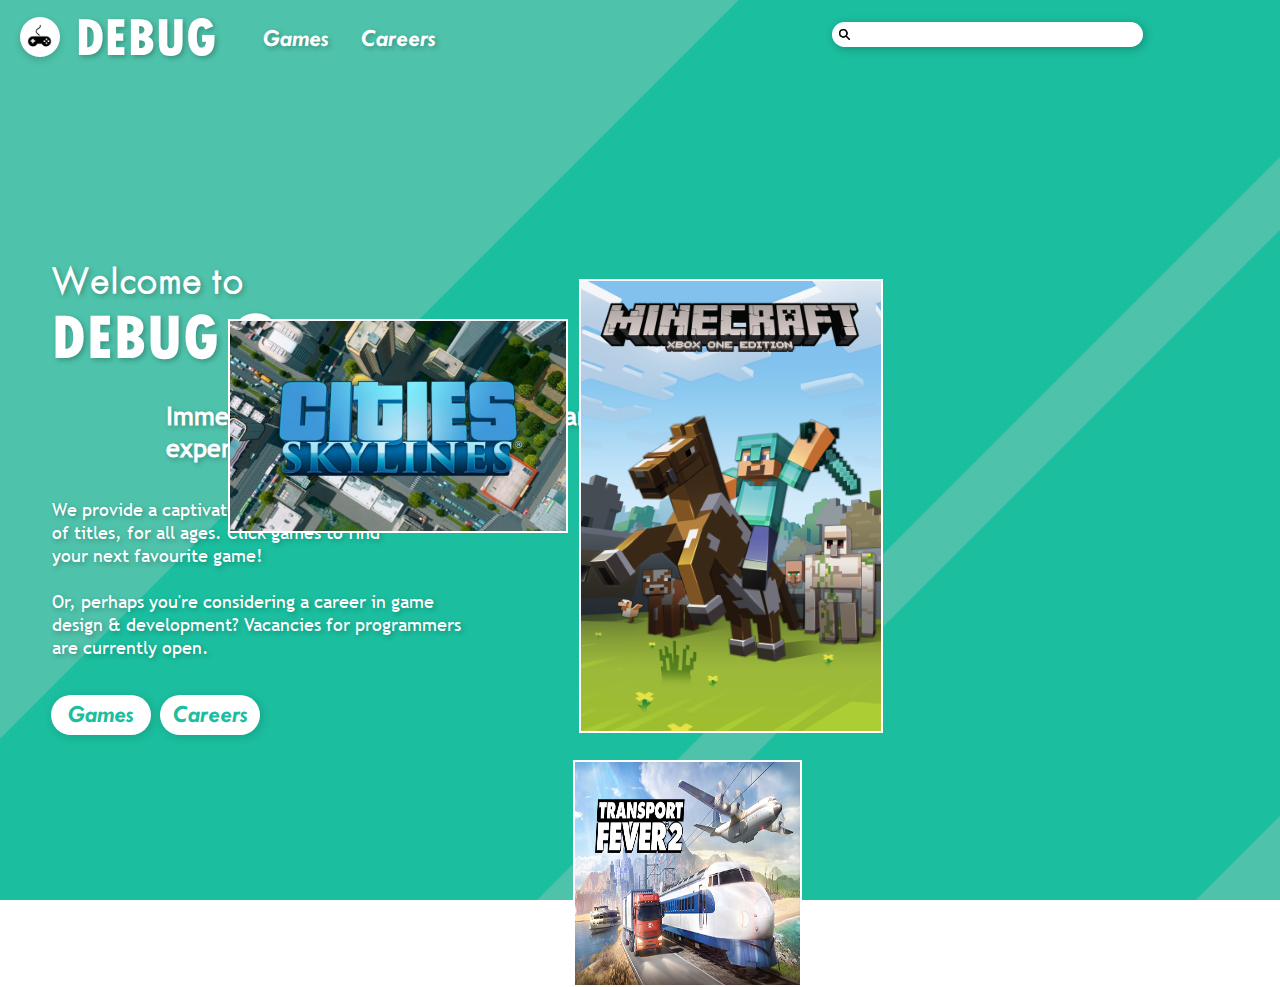
==== index.html @ 704a959a "First Development Iteration" ====
<!DOCTYPE html>

<html lang="en">
    <head> 
        <meta charset="UTF-8">
        <title>DEBUG Games</title>
        <meta name="description" content="This is the website for DEBUG Games!">
        <meta name="viewport" content="width=device-width, initial-scale=1">
        <link rel="stylesheet" href="styles.css">
    </head>

    <body>
        <div class="logo">
            <img src="./Images/debug_icon.png" alt="DEBUG Games' logo. A white circle background with a black video-game controller.">
        </div>
        <div class="header">
            <a href="#">DEBUG</a>
        </div>
        <div class="topnav">
            <ul>
                <li><a href="#">Games</a></li>
                <li><a href="#">Careers</a></li>     
            </ul>
        </div>  
        <div class="search-bar">
            <input type="text" placeholder="">
        </div>
        <div class="main-content"> 
            <h3>Welcome to</h3>
            <h1>DEBUG</h1><h2>Games</h2>
            <br/>
            <h4>Immerse yourself in a captivating gaming<br/>
            experience, at an affordable price.</h4><br/>
            <br/><br/><br/>
            <p>We provide a captivating, engaging selection<br/>
            of titles, for all ages. Click games to find<br/>
            your next favourite game!<br/>
            <br/>
            Or, perhaps you're considering a career in game<br/>
            design & development? Vacancies for programmers<br/>
            are currently open.</p>
            <a href="#"><button type="button">Games</button></a>
            <a href="#"><button type="button">Careers</button></a>
            <img id="minecraft" src="./Images/minecraft_mobile.png" alt="A cover image for the video-game 'Minecraft'.">
            <img id="cities-skylines" src="./Images/cities_skylines_1.jpg" alt="A cover image for the video-game 'Minecraft'.">
            <img id="transport-fever2" src="./Images/transport_fever2.jpg" alt="A cover image for the video-game 'Minecraft'.">
        </div>

    </body>
</html>
---- styles.css ----
@font-face {
    font-family: "TW Cen MT Bold Italic";
    src: url(./Fonts/Twentieth\ Century\ MT\ Bold\ Italic.ttf);
}
@font-face {
    font-family: "TW Cen MT Extra Bold Condensed";
    src: url(./Fonts/Twentieth\ Century\ MT\ Extra\ Bold\ Condensed.ttf);
}
@font-face {
    font-family: "TW Cen MT Medium Italic";
    src: url(./Fonts/Twentieth\ Century\ MT\ Medium\ Italic.ttf);
}
@font-face {
    font-family: "TW Cen MT Light";
    src: url(./Fonts/Twentieth\ Century\ MT\ Light.ttf);
}
@font-face {
    font-family: "Trebuchet MS";
    src: url(./Fonts/trebuc.ttf);
}

body { 
    /* Sets the background of the page to an image. */
    background-image: url(./Images/background_image.png);
    /* Makes image responsive */
    background-size: cover;
    background-position: center center;
    background-attachment: fixed;
}

/* LOGO */
.logo {
    float: left;
}   .logo img {
    padding: 3px;
}

/* DEBUG HEADER */
.header {
    float: left;
    padding-left: 0.2%;
}   .header a {
    font-family: "TW Cen MT Extra Bold Condensed";
    font-size: 55px;
    display: block;
    color: white;
    text-align: center;
    padding-top: 1%;
    text-decoration: none;
    /* Shadow opacity controlled by alpha component of rgba */
    text-shadow: 2px 2px 5px rgba(0, 0, 0, 0.25);
}

/* NAV BAR */
.topnav {
    float: left;
    padding-left: 2.5%;
}   .topnav ul {
    list-style-type: none;
    margin: 0;
    padding: 0;
    overflow: hidden;
}   .topnav li {
    float: left;
}   .topnav li a {
    font-family: "TW Cen MT Bold Italic";
    font-size: 25px;
    display: block;
    color: white;
    text-align: center;
    padding: 17px 16px;
    text-decoration: none;
    /* Shadow opacity controlled by alpha component of rgba */
    text-shadow: 2px 2px 5px rgba(0, 0, 0, 0.25);
}   .topnav li a:hover {
    display: block;
    background-color: #1BBE9F;
}

/* SEARCH BAR */
.search-bar {
    margin-top: 1.1%;
    margin-right: 18%;
    float: right;
}   .search-bar input {
    width: 130%;
    border: none;
    border-right: none;
    padding: 5px;
    border-radius: 25px;
    outline: none;
    color: white;
    padding-left: 30px;
    background: url(./Images/search_icon.png) no-repeat left, white;
    background-position: 5px ;
    background-size: 15px;
    /* Shadow opacity controlled by alpha component of rgba */
    box-shadow: 2px 2px 10px rgba(0, 0, 0, 0.25);
}

/* MAIN CONTENT */
.main-content {
    width: 65%;
    height: 300px;
    position: absolute;
    top: 15%; 
    left: 4%;
}   .main-content h1 {
    text-align: left;
    float: left;
}   .main-content h2 {
    text-align: left;
    float: left;
    position: relative;
    top: -4%;
    left: 1.5%;
}   .main-content h3 {
    position: relative;
    top: 28%;
}   .main-content h4 {
    position: relative;
    top: 30%;
    left: -27%;
}   .main-content p {
    position: relative;
    left: 0.1%;
}   .main-content button {
    font-family: "TW Cen MT Bold Italic";
    font-size: 25px;
    color: #1BBE9F;
    margin-right: 0.6%;
    background-color: white;
    border-radius: 25px;
    border: #1BBE9F;
    position: relative;
    top: 6%;
    height: 40px;
    width: 100px;
    box-shadow: 2px 2px 10px rgba(0, 0, 0, 0.15);
}   .main-content #minecraft {
    position: relative;
    top: -132.5%;
    height: 150%;
    width: auto;
    float: right;
    background-color: #fff;
    padding: 2px;
}   .main-content #cities-skylines {
    position: relative;
    top: -132.5%;
    height: 70%;
    width: auto;
    float: right;
    background-color: #fff;
    padding: 2px;
    margin-right: 11px;
}   .main-content #transport-fever2 {
    position: relative;
    top: -57%;
    left: 28.1%;
    height: 74.5%;
    width: 27%;
    float: right;
    background-color: #fff;
    padding: 2px;
    margin-right: 11px;
}

h1 {
    font-family: "TW Cen MT Extra Bold Condensed";
    font-size: 65px;
    color: white;
    text-shadow: 2px 2px 5px rgba(0, 0, 0, 0.25);
}

h2 {
    font-family: "TW Cen MT Medium Italic";
    font-size: 65px;
    color: white;
    text-shadow: 2px 2px 5px rgba(0, 0, 0, 0.25);
}

h3 {
    font-family: "TW Cen MT Light";
    font-size: 40px;
    color: white;
    text-shadow: 2px 2px 5px rgba(0, 0, 0, 0.25);
}

h4 {
    font-family: "Trebuchet MS";
    font-size: 25px;
    color: white;
    text-shadow: 2px 2px 5px rgba(0, 0, 0, 0.25);
}
  
p {
    font-family: "Trebuchet MS";
    font-size: 18px;
    color: white;
    text-shadow: 2px 2px 5px rgba(0, 0, 0, 0.25);
}
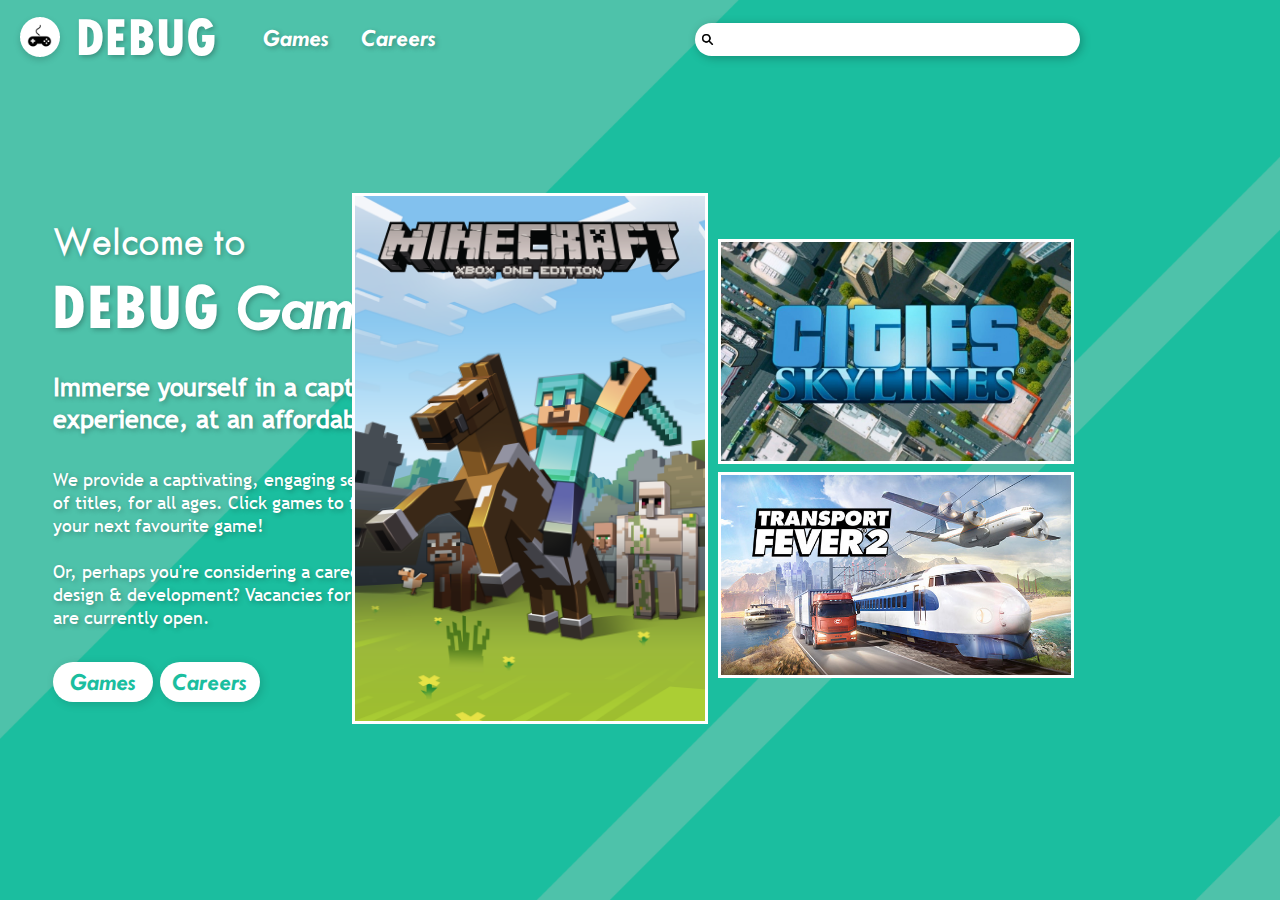
==== commit a171b549: "added image grid on index page" ====
--- a/index.html
+++ b/index.html
@@ -10,41 +10,52 @@
     </head>
 
     <body>
-        <div class="logo">
+        <div id="logo">
             <img src="./Images/debug_icon.png" alt="DEBUG Games' logo. A white circle background with a black video-game controller.">
         </div>
-        <div class="header">
+        <div id="header">
             <a href="#">DEBUG</a>
         </div>
-        <div class="topnav">
+        <div id="topnav">
             <ul>
-                <li><a href="#">Games</a></li>
-                <li><a href="#">Careers</a></li>     
+                <li><a href="games.html">Games</a></li>
+                <li><a href="careers.html">Careers</a></li>     
             </ul>
         </div>  
-        <div class="search-bar">
+        <div id="search-bar">
             <input type="text" placeholder="">
         </div>
-        <div class="main-content"> 
+        <div id="main-text">
             <h3>Welcome to</h3>
-            <h1>DEBUG</h1><h2>Games</h2>
-            <br/>
-            <h4>Immerse yourself in a captivating gaming<br/>
-            experience, at an affordable price.</h4><br/>
-            <br/><br/><br/>
-            <p>We provide a captivating, engaging selection<br/>
-            of titles, for all ages. Click games to find<br/>
-            your next favourite game!<br/>
-            <br/>
-            Or, perhaps you're considering a career in game<br/>
-            design & development? Vacancies for programmers<br/>
-            are currently open.</p>
-            <a href="#"><button type="button">Games</button></a>
-            <a href="#"><button type="button">Careers</button></a>
-            <img id="minecraft" src="./Images/minecraft_mobile.png" alt="A cover image for the video-game 'Minecraft'.">
-            <img id="cities-skylines" src="./Images/cities_skylines_1.jpg" alt="A cover image for the video-game 'Minecraft'.">
-            <img id="transport-fever2" src="./Images/transport_fever2.jpg" alt="A cover image for the video-game 'Minecraft'.">
+            <div>
+                <h1 class="horizontal-align">DEBUG</h1>
+                <h2 class="horizontal-align">Games</h2>
+            </div>
+            <h4>
+                Immerse yourself in a captivating gaming<br>
+                experience, at an affordable price. 
+            </h4>
+            <p>
+                We provide a captivating, engaging selection<br>
+                of titles, for all ages. Click games to find<br>
+                your next favourite game!<br><br>
+                Or, perhaps you're considering a career in game<br>
+                design & development? Vacancies for programmers<br>
+                are currently open.
+            </p>
+            <a href="games.html"><button type="button">Games</button></a>
+            <a href="careers.html"><button type="button">Careers</button></a>
         </div>
-
+        <!-- IMAGE GRID -->
+        <div class="row">
+            <div class="column">
+                <img src="./Images/minecraft_mobile.png">
+            </div>
+            <div class="column">
+                <img src="./Images/cities_skylines_1.jpg">
+                <img src="./Images/transport_fever2.jpg">
+            </div>
+        </div>
+ 
     </body>
 </html>
--- a/styles.css
+++ b/styles.css
@@ -2,18 +2,22 @@
     font-family: "TW Cen MT Bold Italic";
     src: url(./Fonts/Twentieth\ Century\ MT\ Bold\ Italic.ttf);
 }
+
 @font-face {
     font-family: "TW Cen MT Extra Bold Condensed";
     src: url(./Fonts/Twentieth\ Century\ MT\ Extra\ Bold\ Condensed.ttf);
 }
+
 @font-face {
     font-family: "TW Cen MT Medium Italic";
     src: url(./Fonts/Twentieth\ Century\ MT\ Medium\ Italic.ttf);
 }
+
 @font-face {
     font-family: "TW Cen MT Light";
     src: url(./Fonts/Twentieth\ Century\ MT\ Light.ttf);
 }
+
 @font-face {
     font-family: "Trebuchet MS";
     src: url(./Fonts/trebuc.ttf);
@@ -29,17 +33,21 @@
 }
 
 /* LOGO */
-.logo {
-    float: left;
-}   .logo img {
+#logo {
+    float: left;
+}   
+
+#logo img {
     padding: 3px;
 }
 
 /* DEBUG HEADER */
-.header {
+#header {
     float: left;
     padding-left: 0.2%;
-}   .header a {
+}   
+
+#header a {
     font-family: "TW Cen MT Extra Bold Condensed";
     font-size: 55px;
     display: block;
@@ -52,17 +60,23 @@
 }
 
 /* NAV BAR */
-.topnav {
+#topnav {
     float: left;
     padding-left: 2.5%;
-}   .topnav ul {
+}   
+
+#topnav ul {
     list-style-type: none;
     margin: 0;
     padding: 0;
     overflow: hidden;
-}   .topnav li {
-    float: left;
-}   .topnav li a {
+}   
+
+#topnav li {
+    float: left;
+}   
+
+#topnav li a {
     font-family: "TW Cen MT Bold Italic";
     font-size: 25px;
     display: block;
@@ -72,24 +86,29 @@
     text-decoration: none;
     /* Shadow opacity controlled by alpha component of rgba */
     text-shadow: 2px 2px 5px rgba(0, 0, 0, 0.25);
-}   .topnav li a:hover {
+}   
+
+#topnav li a:hover {
     display: block;
     background-color: #1BBE9F;
 }
 
 /* SEARCH BAR */
-.search-bar {
-    margin-top: 1.1%;
-    margin-right: 18%;
+#search-bar {
     float: right;
-}   .search-bar input {
-    width: 130%;
+}   
+
+#search-bar input {
+    position: fixed;
+    right: 200px;
+    top: 13px;
+    width: 350px;
     border: none;
     border-right: none;
     padding: 5px;
     border-radius: 25px;
     outline: none;
-    color: white;
+    color: #1BBE9F;
     padding-left: 30px;
     background: url(./Images/search_icon.png) no-repeat left, white;
     background-position: 5px ;
@@ -98,37 +117,51 @@
     box-shadow: 2px 2px 10px rgba(0, 0, 0, 0.25);
 }
 
-/* MAIN CONTENT */
-.main-content {
-    width: 65%;
-    height: 300px;
+#search-bar button {
+    font-family: "TW Cen MT Bold Italic";
+    font-size: 21px;
+    color: #1BBE9F;
+    margin-right: 0.6%;
+    margin-top: 15px;
+    background-color: white;
+    border-radius: 25px;
+    position: fixed;
+    right: 70px;
+    top: 8px;
+    width: 350px;
+    border: none;
+    height: 31.5px;
+    width: 100px;
+    box-shadow: 2px 2px 10px rgba(0, 0, 0, 0.15);
+}
+
+/* MAIN INDEX PAGE TEXT */
+#main-text {
     position: absolute;
-    top: 15%; 
-    left: 4%;
-}   .main-content h1 {
-    text-align: left;
-    float: left;
-}   .main-content h2 {
-    text-align: left;
-    float: left;
-    position: relative;
-    top: -4%;
-    left: 1.5%;
-}   .main-content h3 {
-    position: relative;
-    top: 28%;
-}   .main-content h4 {
-    position: relative;
-    top: 30%;
-    left: -27%;
-}   .main-content p {
-    position: relative;
-    left: 0.1%;
-}   .main-content button {
+    float: left;
+    top: 20%;
+    margin-left: 3.5%;
+}
+
+#main-text div {
+    margin-top: -85px;
+    margin-bottom: -60px;
+}
+
+#main-text div h2 {
+    padding-left: 15px;
+}
+
+#main-text div h1 {
+    margin-left: -2px;
+}
+
+#main-text button {
     font-family: "TW Cen MT Bold Italic";
     font-size: 25px;
     color: #1BBE9F;
     margin-right: 0.6%;
+    margin-top: 15px;
     background-color: white;
     border-radius: 25px;
     border: #1BBE9F;
@@ -137,33 +170,36 @@
     height: 40px;
     width: 100px;
     box-shadow: 2px 2px 10px rgba(0, 0, 0, 0.15);
-}   .main-content #minecraft {
-    position: relative;
-    top: -132.5%;
-    height: 150%;
-    width: auto;
-    float: right;
-    background-color: #fff;
-    padding: 2px;
-}   .main-content #cities-skylines {
-    position: relative;
-    top: -132.5%;
-    height: 70%;
-    width: auto;
-    float: right;
-    background-color: #fff;
-    padding: 2px;
-    margin-right: 11px;
-}   .main-content #transport-fever2 {
-    position: relative;
-    top: -57%;
-    left: 28.1%;
-    height: 74.5%;
-    width: 27%;
-    float: right;
-    background-color: #fff;
-    padding: 2px;
-    margin-right: 11px;
+}
+
+.row {
+    position: absolute;
+    top: 21%;
+    right: 200px;
+    display: flex;
+    flex-wrap: wrap;
+    justify-content: right;
+    align-items: center;
+    padding: 0 4px;
+    flex-shrink: 0;
+}
+
+.column {
+    width: 350px;
+    padding: 0 8px;
+}
+
+.column img {
+    margin-top: 4px;
+    margin-bottom: 4px;
+    vertical-align: middle;
+    width: 100%;
+    border: 3px solid white;
+}
+
+/* Horizontally aligns items */
+.horizontal-align {
+    display: inline-block;
 }
 
 h1 {
@@ -201,3 +237,44 @@
     text-shadow: 2px 2px 5px rgba(0, 0, 0, 0.25);
 }
 
+form {
+    margin-top: 40px;
+    margin-bottom: 25px;
+}
+
+label {
+    margin-right: 15px;
+    font-family: "Trebuchet MS";
+    font-size: 18px;
+    color: white;
+    text-shadow: 2px 2px 5px rgba(0, 0, 0, 0.25);
+}
+
+select {
+    padding: 10px;
+    margin: 10px 0;
+    border: 2px solid white;
+    border-radius: 25px;
+    font-family: "Trebuchet MS";
+    font-size: 18px;
+    color: #1BBE9F;
+    box-shadow: 2px 2px 10px rgba(0, 0, 0, 0.15);
+    width: 522px;
+}
+
+input[type="text"] {
+    padding: 10px;
+    margin: 10px 0;
+    border: 2px solid white;
+    border-radius: 25px;
+    font-family: "Trebuchet MS";
+    font-size: 18px;
+    color: #1BBE9F;
+    box-shadow: 2px 2px 10px rgba(0, 0, 0, 0.15);
+    width: 500px;
+}
+
+input[type="text"]::placeholder {
+    color: #1BBE9F;
+}
+
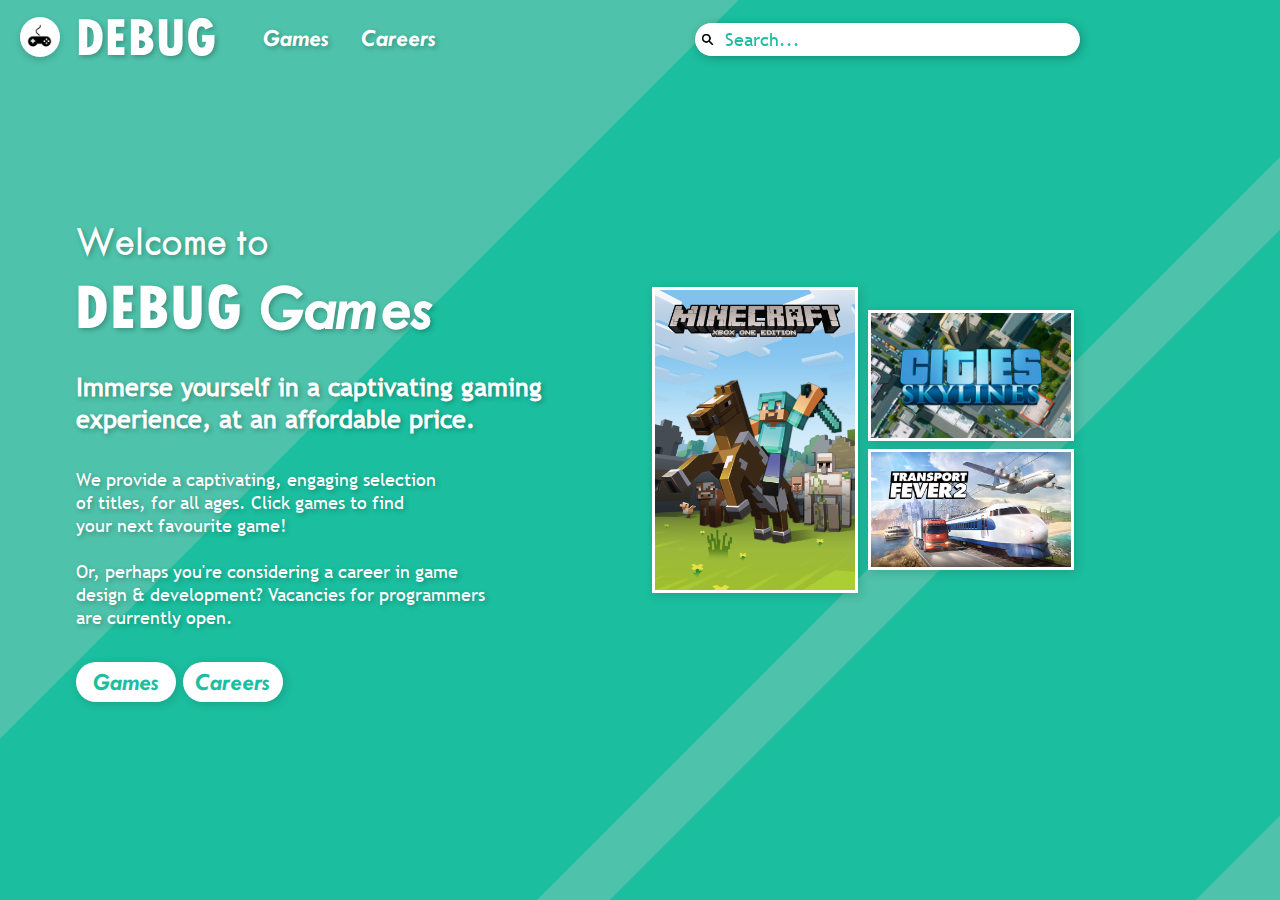
==== commit ae1eb4d7: "moved scripts into separate folder" ====
--- a/index.html
+++ b/index.html
@@ -23,7 +23,15 @@
             </ul>
         </div>  
         <div id="search-bar">
-            <input type="text" placeholder="">
+            <input id="search-bar-input" onkeyup="searchBar()" type="text" name="search" placeholder="Search...">
+            <ol id="search-results">
+                <li class="search-bar-option"><a href="games.html">Browse Games</a></li>
+                <li class="search-bar-option"><a href="cities_skylines.html">Cities: Skylines</a></li>
+                <li class="search-bar-option"><a href="careers.html">Browse Careers</a></li>
+                <li class="search-bar-option"><a href="apply.html">Apply For a Job</a></li>
+            </ol>
+            </div>
+            <script src="./Scripts/search.js"></script>
         </div>
         <div id="main-text">
             <h3>Welcome to</h3>
@@ -52,10 +60,10 @@
                 <img src="./Images/minecraft_mobile.png">
             </div>
             <div class="column">
-                <img src="./Images/cities_skylines_1.jpg">
+                <a href="cities_skylines.html"><img src="./Images/cities_skylines_1.jpg"></a>
                 <img src="./Images/transport_fever2.jpg">
             </div>
         </div>
- 
+
     </body>
 </html>
--- a/styles.css
+++ b/styles.css
@@ -115,6 +115,55 @@
     background-size: 15px;
     /* Shadow opacity controlled by alpha component of rgba */
     box-shadow: 2px 2px 10px rgba(0, 0, 0, 0.25);
+}
+
+.search-bar-option {
+    list-style: none;
+    display: none;
+    margin-right: 0.6%;
+    margin-top: 10px;
+    display: block;
+    width: 350px;
+    border: none;
+    border-right: none;
+    padding: 5px;
+    border-radius: 25px;
+    padding-left: 30px;
+    background-color: white;
+    /* Shadow opacity controlled by alpha component of rgba */
+    box-shadow: 2px 2px 10px rgba(0, 0, 0, 0.25);
+}
+
+.search-bar-option a {
+    text-decoration: none;
+    font-family: "TW Cen MT Bold Italic";
+    font-size: 18px;
+    color: #1BBE9F;
+
+}
+
+.search-bar-option a:hover {
+    text-decoration: underline;
+}
+
+.search-bar-option a:active {
+    color: #4EC2AA;
+}
+
+#search-results {
+    position: fixed;
+    right: 200px;
+    top: 60px;
+    z-index: 10;
+}
+
+#search-results ol {
+    list-style: none;
+    margin-top: 5px;
+}
+
+#search-results li {
+    display: none;
 }
 
 #search-bar button {
@@ -139,8 +188,8 @@
 #main-text {
     position: absolute;
     float: left;
-    top: 20%;
-    margin-left: 3.5%;
+    top: 180px;
+    margin-left: 68px;
 }
 
 #main-text div {
@@ -174,7 +223,7 @@
 
 .row {
     position: absolute;
-    top: 21%;
+    top: 190px;
     right: 200px;
     display: flex;
     flex-wrap: wrap;
@@ -195,6 +244,33 @@
     vertical-align: middle;
     width: 100%;
     border: 3px solid white;
+    box-shadow: 2px 2px 10px rgba(0, 0, 0, 0.15);
+}
+
+.games-image-container {
+    position: absolute;
+    top: 335px;
+    left: 70px;
+    display: flex;
+    flex-wrap: nowrap;
+    justify-content: left;
+    align-items: center;
+    align-content: flex-start;
+    flex-direction: row;
+    flex-shrink: 0;
+}
+
+.games-image-container div {
+    width: 200px;
+    height: 300px;
+    margin: 8px;
+}
+
+.games-image-container div img {
+    width: 200px;
+    height: 300px;
+    border: 3px solid white;
+    box-shadow: 2px 2px 10px rgba(0, 0, 0, 0.15);
 }
 
 /* Horizontally aligns items */
@@ -278,3 +354,262 @@
     color: #1BBE9F;
 }
 
+input[type="submit"] {
+    font-family: "TW Cen MT Bold Italic";
+    font-size: 25px;
+    color: #1BBE9F;
+    margin-right: 0.6%;
+    margin-top: 15px;
+    background-color: white;
+    border-radius: 25px;
+    border: #1BBE9F;
+    position: relative;
+    top: 6%;
+    height: 40px;
+    width: 100px;
+    box-shadow: 2px 2px 10px rgba(0, 0, 0, 0.15);
+}
+
+/* Re-structures site for mobile devices */
+@media (max-width: 575.98px) { 
+    #search-bar input {
+        width: 90px;
+        right: 25px;
+    }
+
+    #search-bar button {
+        margin-right: 0;
+        text-align: center;
+    }
+
+    #search-results {
+        right: 25px;
+        top: 60px;
+        z-index: 10;
+    }
+
+    .search-bar-option {
+        padding-left: 10px;
+        width: 110px;
+        right: 25px;
+    }
+
+    .search-bar-option a {
+        font-size: 14px;
+    }
+
+    /* NAV BAR */
+    #topnav {
+        float: left;
+        padding-left: 0;
+        position: absolute;
+        top: 60px;
+        left: 5px;
+    }  
+
+    #topnav li a:hover {
+        display: block;
+        background-color: #4EC2AA;
+        text-decoration: underline;
+    }
+
+    .row {
+        display: none;
+    }
+
+    #main-text {
+        margin-left: 13px;
+    }
+
+    #main-text button {
+        font-size: 18px;
+        height: 30px;
+        width: 75px;
+    }
+
+    #main-text div {
+        line-height: 90px;
+
+    }
+
+    #main-text div h2 {
+        padding-left: 15px;
+    }
+    
+    #main-text div h1 {
+        margin-left: -2px;
+    }
+    
+    h1 {
+        font-family: "TW Cen MT Extra Bold Condensed";
+        font-size: 57px;
+        color: white;
+        text-shadow: 2px 2px 5px rgba(0, 0, 0, 0.25);
+    }
+    
+    h2 {
+        font-family: "TW Cen MT Medium Italic";
+        font-size: 57px;
+        color: white;
+        text-shadow: 2px 2px 5px rgba(0, 0, 0, 0.25);
+    }
+    
+    h3 {
+        font-family: "TW Cen MT Light";
+        font-size: 32px;
+        color: white;
+        text-shadow: 2px 2px 5px rgba(0, 0, 0, 0.25);
+    }
+    
+    h4 {
+        font-family: "Trebuchet MS";
+        font-size: 17px;
+        color: white;
+        text-shadow: 2px 2px 5px rgba(0, 0, 0, 0.25);
+    }
+      
+    p {
+        font-family: "Trebuchet MS";
+        font-size: 10px;
+        color: white;
+        text-shadow: 2px 2px 5px rgba(0, 0, 0, 0.25);
+    }
+
+    select {
+        padding: 10px;
+        margin: 10px 0;
+        border: 2px solid white;
+        border-radius: 25px;
+        font-family: "Trebuchet MS";
+        font-size: 12px;
+        color: #1BBE9F;
+        box-shadow: 2px 2px 10px rgba(0, 0, 0, 0.15);
+        width: 322px;
+        height: 40px;
+    }
+    
+    input[type="text"] {
+        padding: 10px;
+        margin: 10px 0;
+        border: 2px solid white;
+        border-radius: 25px;
+        font-family: "Trebuchet MS";
+        font-size: 12px;
+        color: #1BBE9F;
+        box-shadow: 2px 2px 10px rgba(0, 0, 0, 0.15);
+        width: 300px;
+        height: 16px;
+    }
+    
+    input[type="text"]::placeholder {
+        color: #1BBE9F;
+    }
+
+    input[type="submit"] {
+        font-size: 18px;
+        height: 30px;
+        width: 75px;
+    }
+
+    .games-image-container {
+        flex-wrap: wrap;
+        left: 14px;
+        flex-direction: row;
+    }
+
+    .games-image-container div {
+        width: 150px;
+        height: 225px;
+    }
+
+    .games-image-container div img {
+        width: 150px;
+        height: 225px;
+    }
+    
+}
+
+@media (max-width: 1524px) { 
+    .row {
+        position: absolute;
+        top: 283px;
+        right: 200px;
+        display: flex;
+        flex-wrap: wrap;
+        justify-content: right;
+        align-items: center;
+        padding: 0 4px;
+        flex-shrink: 0;
+    }
+    
+    .column {
+        width: 200px;
+        padding: 0 8px;
+    }
+    
+    .column img {
+        margin-top: 4px;
+        margin-bottom: 4px;
+        vertical-align: middle;
+        width: 100%;
+        border: 3px solid white;
+        box-shadow: 2px 2px 10px rgba(0, 0, 0, 0.15);
+    }
+  
+}
+
+@media (max-width: 1238px) { 
+    .row {
+        display: none;
+    }
+
+    .games-image-container {
+        flex-wrap: wrap;
+        left: 14px;
+        flex-direction: row;
+    }
+
+    .games-image-container div {
+        width: 150px;
+        height: 225px;
+    }
+
+    .games-image-container div img {
+        width: 150px;
+        height: 225px;
+    }
+
+    #main-text {
+        margin-left: 13px;
+    }
+}
+
+@media (max-width: 1062px) {
+    #search-bar input {
+        width: 90px;
+        right: 25px;
+    }
+
+    #search-bar button {
+        margin-right: 0;
+        text-align: center;
+    }
+
+    #search-results {
+        right: 25px;
+        top: 60px;
+        z-index: 10;
+    }
+
+    .search-bar-option {
+        padding-left: 10px;
+        width: 110px;
+        right: 25px;
+    }
+
+    .search-bar-option a {
+        font-size: 16px;
+        color: #1BBE9F;
+    
+    }
+}
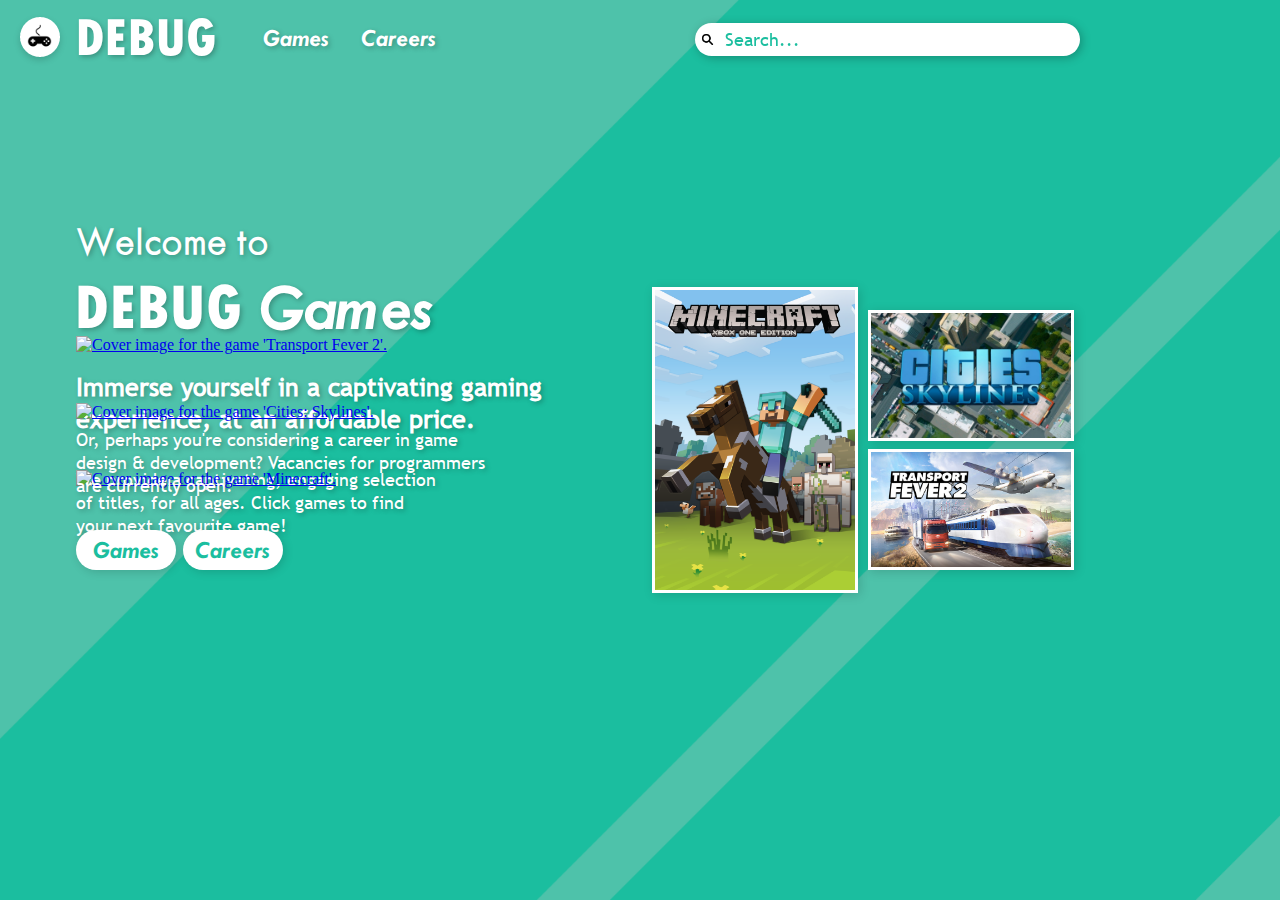
==== commit 802911cb: "made the logo a link to the home/index page" ====
--- a/index.html
+++ b/index.html
@@ -1,69 +1,91 @@
 <!DOCTYPE html>
 
 <html lang="en">
-    <head> 
-        <meta charset="UTF-8">
-        <title>DEBUG Games</title>
-        <meta name="description" content="This is the website for DEBUG Games!">
-        <meta name="viewport" content="width=device-width, initial-scale=1">
-        <link rel="stylesheet" href="styles.css">
-    </head>
 
-    <body>
-        <div id="logo">
+<head>
+    <meta charset="UTF-8">
+    <title>DEBUG Games</title>
+    <meta name="description" content="This is the website for DEBUG Games!">
+    <meta name="viewport" content="width=device-width, initial-scale=1">
+    <link rel="stylesheet" href="styles.css">
+</head>
+
+<body>
+    <div id="logo">
+        <a href="index.html">
             <img src="./Images/debug_icon.png" alt="DEBUG Games' logo. A white circle background with a black video-game controller.">
+        </a>
+    </div>
+    <div id="header">
+        <a href="#">DEBUG</a>
+    </div>
+    <div id="topnav">
+        <ul>
+            <li><a href="games.html">Games</a></li>
+            <li><a href="careers.html">Careers</a></li>
+        </ul>
+    </div>
+    <div id="search-bar">
+        <input id="search-bar-input" onkeyup="searchBar()" type="text" name="search" placeholder="Search...">
+        <ol id="search-results">
+            <li class="search-bar-option"></li>
+            <li class="search-bar-option"><a href="index.html">Index</a></li>
+            <li class="search-bar-option"><a href="games.html">Browse Games</a></li>
+            <li class="search-bar-option"><a href="./Games Pages/cities_skylines.html">Cities: Skylines</a></li>
+            <li class="search-bar-option"><a href="./Games Pages/fifa_22.html">Fifa 22</a></li>
+            <li class="search-bar-option"><a href="./Games Pages/minecraft.html">Minecraft</a></li>
+            <li class="search-bar-option"><a href="./Games Pages/terraria.html">Terraria</a></li>
+            <li class="search-bar-option"><a href="./Games Pages/transport_fever_2.html">Transport Fever 2</a></li>
+            <li class="search-bar-option"><a href="careers.html">Browse Careers</a></li>
+            <li class="search-bar-option"><a href="apply.html">Apply For a Job</a></li>
+        </ol>
+    </div>
+    <script src="./Scripts/search.js"></script>
+    </div>
+    <div id="main-text">
+        <h3>Welcome to</h3>
+        <div id="tagline-title">
+            <h1 class="horizontal-align">DEBUG</h1>
+            <h2 class="horizontal-align">Games</h2>
         </div>
-        <div id="header">
-            <a href="#">DEBUG</a>
+        <h4>
+            Immerse yourself in a captivating gaming<br> experience, at an affordable price.
+        </h4>
+        <!-- ONLY SHOW ON MOBILE -->
+        <p> We provide a captivating, engaging selection<br> of titles, for all ages. Click games to find<br> your next favourite game!</p>
+            <section class='mobile-image-container'>
+                <div>
+                    <a href="./Games Pages/minecraft.html">
+                        <img src="./Images/minecraft_gamespage.png" alt="Cover image for the game 'Minecraft'.">
+                    </a>
+                </div>
+                <div>
+                    <a href="./Games Pages/cities_skylines.html">
+                        <img src="./Images/cities_skylines_mobile.jpg" alt="Cover image for the game 'Cities: Skylines'.">
+                    </a>
+                </div>
+                <div>
+                    <a href="./Games Pages/transport_fever_2.html">
+                        <img src="./Images/transport_fever2_mobile.jpg" alt="Cover image for the game 'Transport Fever 2'.">
+                    </a>
+                </div>
+            </section>
+        <p> Or, perhaps you're considering a career in game<br> design & development? Vacancies for programmers<br> are
+        currently open. </p>
+        <a href="games.html"><button type="button">Games</button></a>
+        <a href="careers.html"><button type="button">Careers</button></a>
+    </div>
+    <!-- IMAGE GRID -->
+    <div class="row">
+        <div class="column">
+            <a href="./Games Pages/minecraft.html"><img src="./Images/minecraft_mobile.png" alt="A screenshot from Minecraft."></a>
         </div>
-        <div id="topnav">
-            <ul>
-                <li><a href="games.html">Games</a></li>
-                <li><a href="careers.html">Careers</a></li>     
-            </ul>
-        </div>  
-        <div id="search-bar">
-            <input id="search-bar-input" onkeyup="searchBar()" type="text" name="search" placeholder="Search...">
-            <ol id="search-results">
-                <li class="search-bar-option"><a href="games.html">Browse Games</a></li>
-                <li class="search-bar-option"><a href="cities_skylines.html">Cities: Skylines</a></li>
-                <li class="search-bar-option"><a href="careers.html">Browse Careers</a></li>
-                <li class="search-bar-option"><a href="apply.html">Apply For a Job</a></li>
-            </ol>
-            </div>
-            <script src="./Scripts/search.js"></script>
+        <div class="column">
+            <a href="./Games Pages/cities_skylines.html"><img src="./Images/cities_skylines_1.jpg" alt="A screenshot from Cities: Skylines."></a>
+            <a href="./Games Pages/transport_fever_2.html"><img src="./Images/transport_fever2.jpg" alt="A screenshot from Transport Fever 2."></a>
         </div>
-        <div id="main-text">
-            <h3>Welcome to</h3>
-            <div>
-                <h1 class="horizontal-align">DEBUG</h1>
-                <h2 class="horizontal-align">Games</h2>
-            </div>
-            <h4>
-                Immerse yourself in a captivating gaming<br>
-                experience, at an affordable price. 
-            </h4>
-            <p>
-                We provide a captivating, engaging selection<br>
-                of titles, for all ages. Click games to find<br>
-                your next favourite game!<br><br>
-                Or, perhaps you're considering a career in game<br>
-                design & development? Vacancies for programmers<br>
-                are currently open.
-            </p>
-            <a href="games.html"><button type="button">Games</button></a>
-            <a href="careers.html"><button type="button">Careers</button></a>
-        </div>
-        <!-- IMAGE GRID -->
-        <div class="row">
-            <div class="column">
-                <img src="./Images/minecraft_mobile.png">
-            </div>
-            <div class="column">
-                <a href="cities_skylines.html"><img src="./Images/cities_skylines_1.jpg"></a>
-                <img src="./Images/transport_fever2.jpg">
-            </div>
-        </div>
+    </div>
 
-    </body>
-</html>
+</body>
+
+</html>--- a/styles.css
+++ b/styles.css
@@ -117,7 +117,23 @@
     box-shadow: 2px 2px 10px rgba(0, 0, 0, 0.25);
 }
 
+#search-bar input:hover {
+    border:2px solid #4EC2AA;
+    padding:3px;
+    padding-left: 30px;
+}
+
+#search-bar input:focus {
+    border:2px solid #4EC2AA;
+    padding:3px;
+    padding-left: 30px;
+}
+
 .search-bar-option {
+    text-decoration: none;
+    font-family: "TW Cen MT Bold Italic";
+    font-size: 18px;
+    color: #1BBE9F;
     list-style: none;
     display: none;
     margin-right: 0.6%;
@@ -139,7 +155,6 @@
     font-family: "TW Cen MT Bold Italic";
     font-size: 18px;
     color: #1BBE9F;
-
 }
 
 .search-bar-option a:hover {
@@ -247,6 +262,10 @@
     box-shadow: 2px 2px 10px rgba(0, 0, 0, 0.15);
 }
 
+.column img:hover {
+    border:3px solid #4EC2AA;
+}
+
 .games-image-container {
     position: absolute;
     top: 335px;
@@ -273,6 +292,10 @@
     box-shadow: 2px 2px 10px rgba(0, 0, 0, 0.15);
 }
 
+.games-image-container div img:hover {
+    border:3px solid #4EC2AA;
+}
+
 /* Horizontally aligns items */
 .horizontal-align {
     display: inline-block;
@@ -389,6 +412,7 @@
     }
 
     .search-bar-option {
+        font-size: 14px;
         padding-left: 10px;
         width: 110px;
         right: 25px;
@@ -472,7 +496,7 @@
         font-family: "Trebuchet MS";
         font-size: 10px;
         color: white;
-        text-shadow: 2px 2px 5px rgba(0, 0, 0, 0.25);
+        text-shadow: none;
     }
 
     select {
@@ -555,6 +579,10 @@
         border: 3px solid white;
         box-shadow: 2px 2px 10px rgba(0, 0, 0, 0.15);
     }
+
+    #careers_cs_imgs {
+        margin-top: 100px;
+    }
   
 }
 
